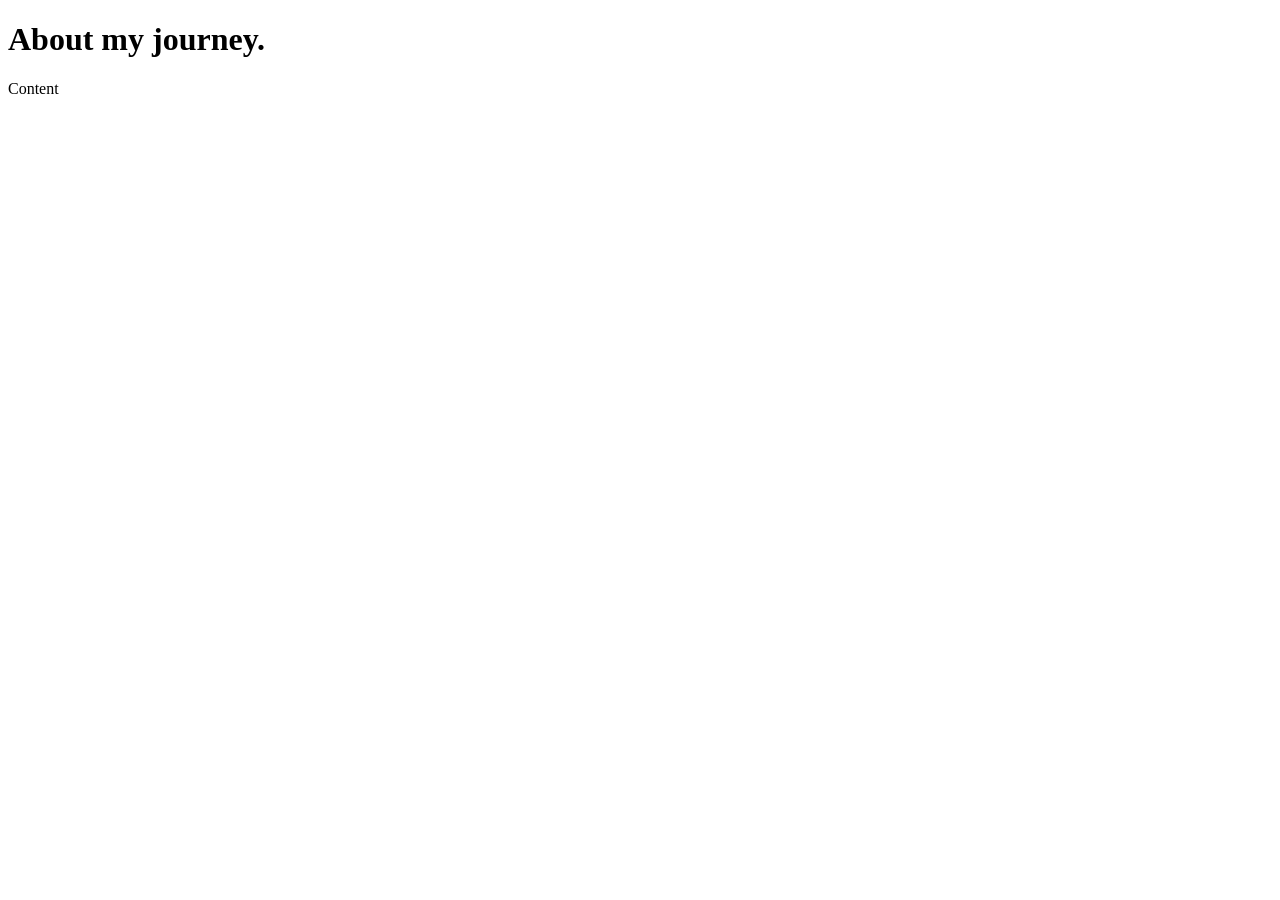
==== about.html @ 0e128932 "Add stylesheet with base typography" ====
<!DOCTYPE html>
<html lang="en">
<head>
  <meta charset="UTF-8">
  <meta name="viewport" content="width=device-width, initial-scale=1.0">
  <title>About my journey.</title>
  <link rel="stylesheet" href="css/style.css">
</head>
<body>
  <h1>About my journey.</h1>
  <p>Content</p>
</body>
</html>
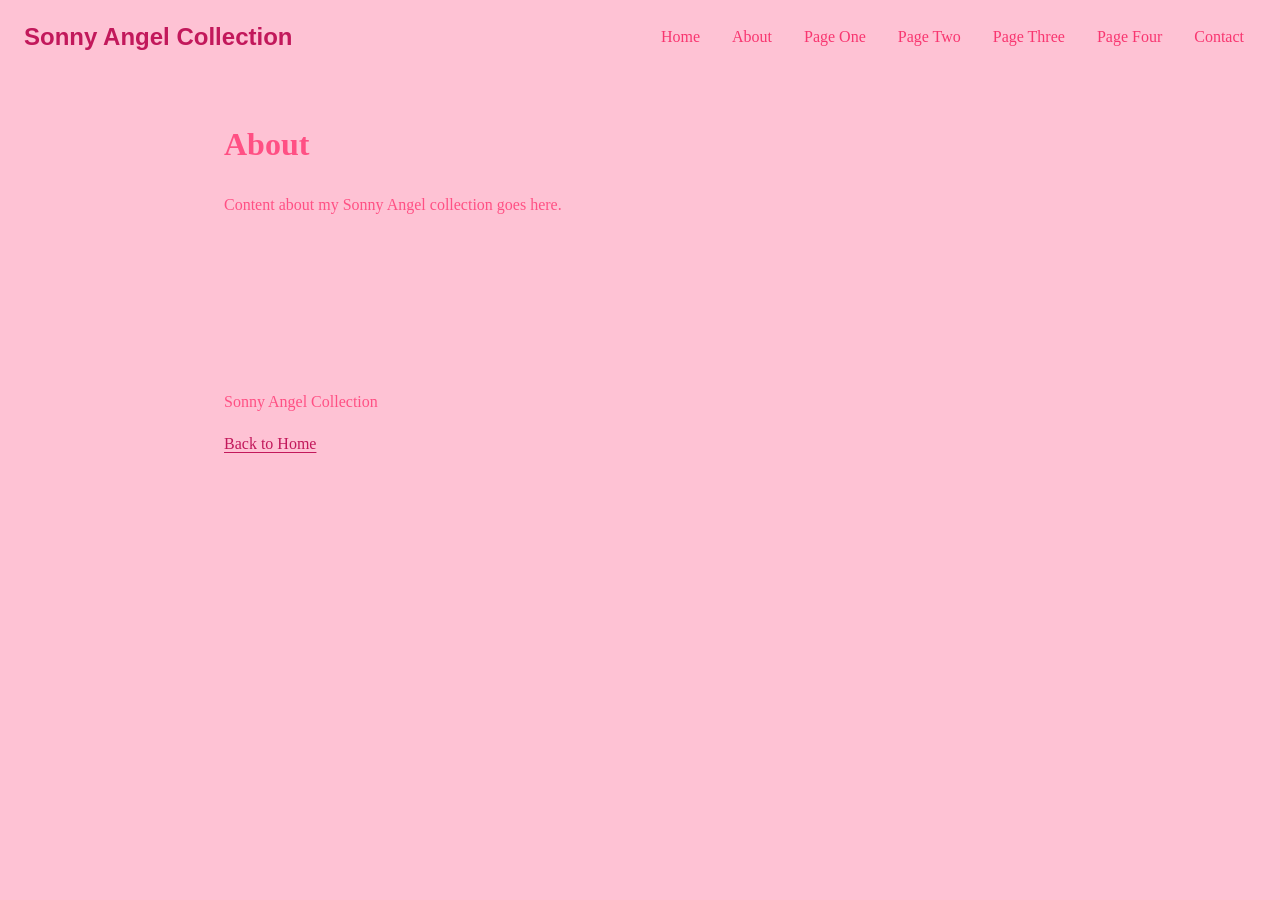
==== commit 7999d558: "lots changed" ====
--- a/about.html
+++ b/about.html
@@ -3,11 +3,22 @@
 <head>
   <meta charset="UTF-8">
   <meta name="viewport" content="width=device-width, initial-scale=1.0">
-  <title>About my journey.</title>
+  <title>about</title>
   <link rel="stylesheet" href="css/style.css">
+  <script src="js/include.js" defer></script>
 </head>
 <body>
-  <h1>About my journey.</h1>
-  <p>Content</p>
+
+  <!-- PAGE TOP: shared header -->
+  <div id="page-top"></div>
+
+  <main class="wrapper">
+    <h1>About</h1>
+    <p>Content about my Sonny Angel collection goes here.</p>
+  </main>
+
+  <!-- PAGE BOTTOM: shared footer -->
+  <div id="page-bottom"></div>
+
 </body>
-</html>+</html>
--- a/css/style.css
+++ b/css/style.css
@@ -0,0 +1,281 @@
+
+
+/* ============================================
+   Design direction
+   Body font:     Georgia, serif
+   Heading font:  Helvetica, sans-serif
+   Text color:    #222222
+   Background:    #fdfdfb
+   Accent:        #1a5f9c
+   Mood: quiet, editorial, plenty of white space
+   ============================================ */
+
+/* --- Base and typography --- */
+/* DEBUG: see the boxes. Change 1px to 0 to hide them. */
+* {
+  outline: 0;
+}
+
+*, *::before, *::after {
+  box-sizing: border-box;
+}
+body {
+  font-family: Georgia, "Times New Roman", serif;
+  font-size: 100%;
+  line-height: 1.6;
+  color: #ff5084;
+  background-color: #fec2d4;
+  margin: 0;
+}
+
+body { font-size: 100%; }     /* respects the reader's own setting */
+h1   { font-size: 2rem; }
+h2   { font-size: 1.5rem; }
+h3   { font-size: 1.25rem; }
+h4   { font-size: 1rem; }
+
+a { color: #f83670; }
+a:hover { color: #f5f8fb; }
+
+/* --- Wrapper --- */
+.wrapper {
+  width: 100%;
+  max-width: 880px;
+  margin: 0 auto;
+  padding: 24px;
+}
+/* content-box: 800 + 40 + 40 = 880px wide */
+
+
+/* --- Header and nav --- */
+
+.site-header {
+  display: flex;
+  justify-content: space-between;
+  align-items: center;
+  gap: 2em;
+  flex-wrap: wrap;
+  background-color: #fec2d4;
+  padding: 16px 24px;
+}
+
+/* --- Logo --- */
+
+.site-header .logo {
+  font-family: Helvetica, Arial, sans-serif;
+  font-size: 1.5rem;
+  font-weight: bold;
+  color: #c2185b;
+  text-decoration: none;
+}
+
+.site-header .logo:hover {
+  color: #f83670;
+}
+
+/* --- Navigation --- */
+
+.nav-list {
+  display: flex;
+  flex-wrap: wrap;
+  gap: 8px;
+  list-style: none;
+  margin: 0;
+  padding: 0;
+}
+
+.nav-link {
+  display: inline-block;
+  padding: 8px 12px;
+  border-radius: 6px;
+  text-decoration: none;
+  color: #f83670;
+}
+
+.nav-link:hover {
+  background-color: #fce4ec;
+}
+
+/* --- Hero --- */
+
+.hero {
+  position: relative;
+}
+.hero-title {color:#fffbfc;
+ font-size: 2rem; }
+ .hero-title {
+  position: absolute;
+  top: 60%;
+  left: 5%;
+}
+.hero h1 {
+    text-shadow: 2px 2px 5px black;
+}
+.hero img {
+    opacity: 0.7;
+}
+
+.hero-text {color:#fffbfc;
+  position: absolute;
+  top: 80%;
+  left: 5%;
+}
+.hero-text {
+  position: absolute;
+  bottom: 0%;
+  left: 5%;
+}
+.hero-image{width: 100%; height: auto;
+ font-size: 2rem; }
+ 
+
+ .hero-image {
+  width: 100%;
+  height: 400px;
+  object-fit: cover;
+  display: block;
+}
+
+.hero-title,
+.hero-text {
+  background-color: rgba(241, 91, 169, 0.5);
+  padding: 8px 16px;
+}
+
+/* --- Text blocks --- */
+.section-title {
+  margin: 32px 0 8px;   /* top, left and right, bottom */
+}
+img {
+  max-width: 100%;
+}
+.image-inline {
+  float: left;
+  width: 40%;
+  max-width: 100%;
+  margin: 0 1em 0.5em 0;
+  border-radius: 6px;
+}
+.text-block {
+  margin-bottom: 40px;
+}
+
+p {display: flow-root;}
+/* --- Lists --- */
+
+
+/* --- Links --- */
+
+
+
+/* --- Footer --- */
+.rounded-image {
+    border-radius: 20px;
+}
+/* --- Footer --- */
+.site-footer {
+  margin-top: 60px;
+  padding: 32px 0;
+  background-color: #fec2d4;
+}
+
+.site-footer a {
+  color: #c2185b;
+  text-decoration: underline;
+  text-underline-offset: 3px;
+}
+
+.site-footer a:hover {
+  color: #fce4ec;
+}
+
+/* --- Small screen navigation --- */
+@media (max-width: 500px) {
+  .nav-link {
+    padding: 6px 8px;
+    font-size: 0.9rem;
+  }
+}
+
+/* FLEX CONTAINER: image + text side by side */
+.flex-row {
+  display: flex;
+  gap: 2em;
+  margin-bottom: 35px;
+  align-items: flex-start;
+}
+.flex-media {
+  width: 40%;
+  height: auto;
+  border-radius: 6px;
+}
+.flex-text {
+  flex: 1;
+  min-width: 0;
+}
+
+
+/* GRID CONTAINER: image + text cards */
+.card-grid {
+  display: grid;
+  grid-template-columns: repeat(2, minmax(0, 1fr));
+  gap: 24px;
+  width: 100%;
+  max-width: 100%;
+  min-width: 0;
+}
+
+.card {
+  min-width: 0;
+  width: 100%;
+  padding: 16px;
+  background-color: #ffffff;
+  border: 1px solid #dddddd;
+  border-radius: 6px;
+  overflow-wrap: anywhere;
+}
+
+.card-image {
+  display: block;
+  width: 100%;
+  max-width: 100%;
+  height: 200px;
+  object-fit: cover;
+  border-radius: 6px;
+}
+
+.card-title {
+  margin: 12px 0 4px;
+}
+
+.card-text {
+  margin: 0;
+}
+
+@media (max-width: 500px) {
+  .card-grid {
+    grid-template-columns: 1fr;
+  }
+}
+.card-image {
+  display: block;
+  width: 100%;
+  max-width: 100%;
+  height: 200px;
+  object-fit: cover;
+  border-radius: 6px;
+}
+.card {
+  padding: 1em;
+  background-color: #ffffff;
+  border: 1px solid #dddddd;
+  border-radius: 6px;
+}
+
+.card-title {
+  margin: 0.75em 0 0.25em;
+}
+
+.card-text {
+  margin: 0;
+}
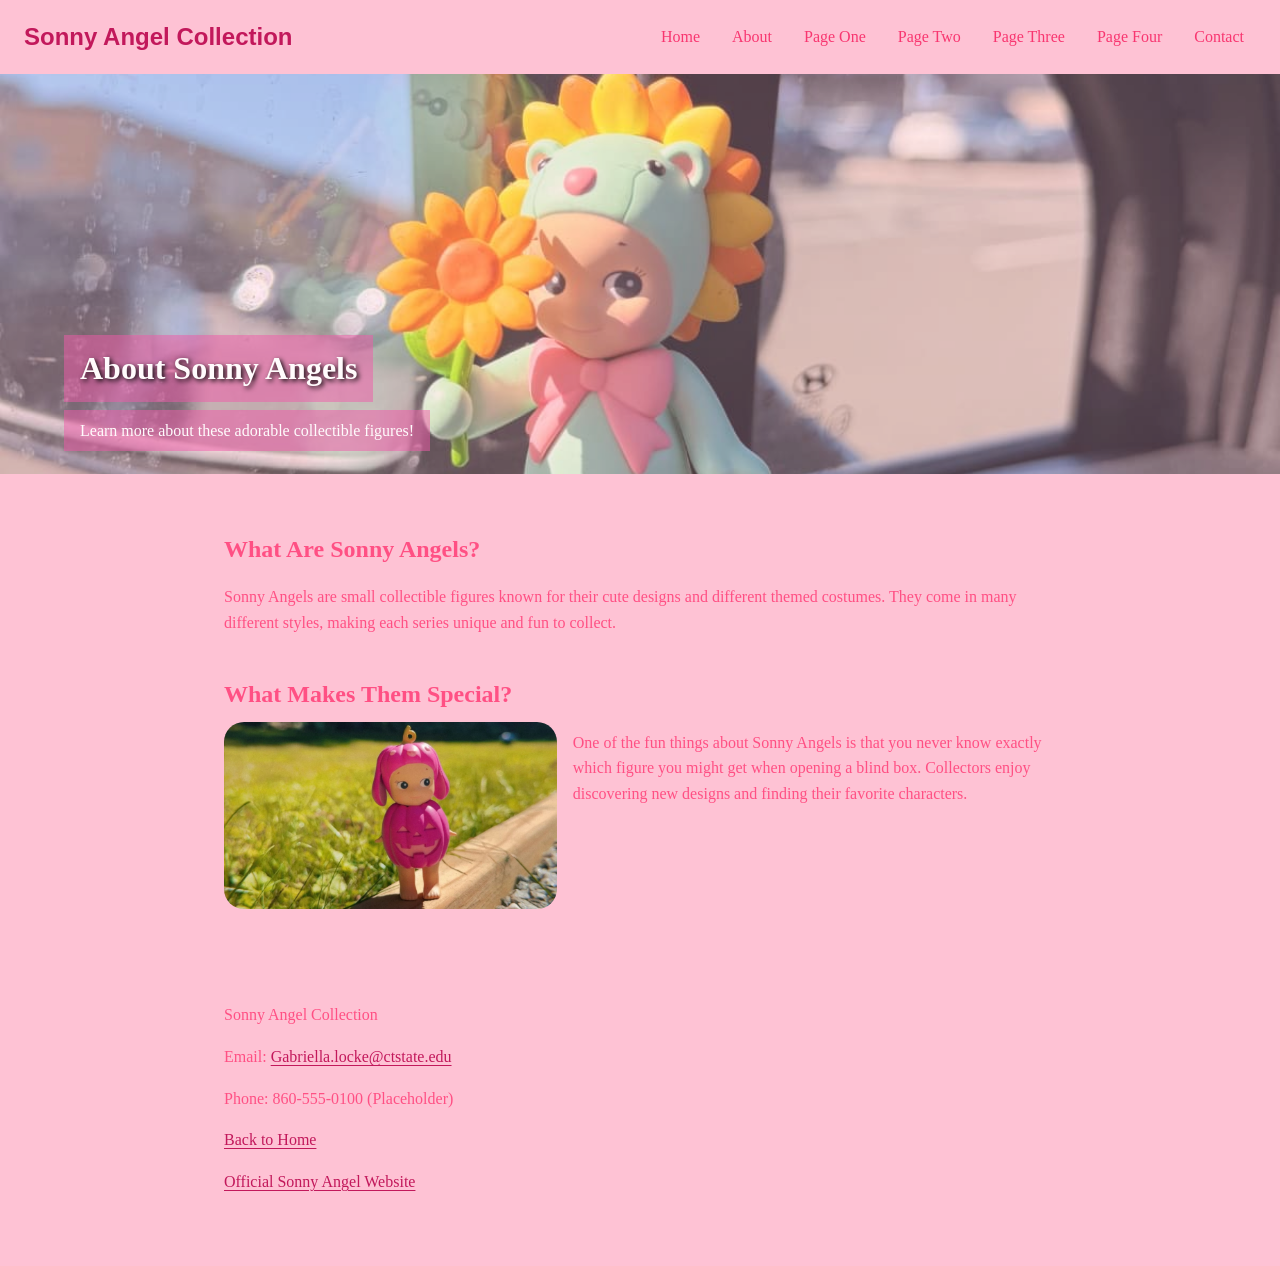
==== commit 457fa2f4: "lots my guy" ====
--- a/about.html
+++ b/about.html
@@ -3,7 +3,7 @@
 <head>
   <meta charset="UTF-8">
   <meta name="viewport" content="width=device-width, initial-scale=1.0">
-  <title>about</title>
+  <title>About | Sonny Angel Collection</title>
   <link rel="stylesheet" href="css/style.css">
   <script src="js/include.js" defer></script>
 </head>
@@ -12,10 +12,43 @@
   <!-- PAGE TOP: shared header -->
   <div id="page-top"></div>
 
-  <main class="wrapper">
-    <h1>About</h1>
-    <p>Content about my Sonny Angel collection goes here.</p>
-  </main>
+  <main class="page-main">
+
+  <div class="hero">
+    <img class="hero-image" src="images/flower-sonny.jpg" alt="Flower-themed Sonny Angel figure">
+    <h1 class="hero-title">About Sonny Angels</h1>
+    <p class="hero-text">Learn more about these adorable collectible figures!</p>
+  </div>
+
+  <div class="wrapper">
+
+    <section class="text-block">
+      <h2 class="section-title">What Are Sonny Angels?</h2>
+
+      <p>
+        Sonny Angels are small collectible figures known for their cute
+        designs and different themed costumes. They come in many different
+        styles, making each series unique and fun to collect.
+      </p>
+    </section>
+
+    <section class="text-block">
+      <h2 class="section-title">What Makes Them Special?</h2>
+
+      <img class="image-inline rounded-image"
+           src="images/sunny-lop.jpg"
+           alt="Sonny Angel wearing a rabbit costume">
+
+      <p>
+        One of the fun things about Sonny Angels is that you never know
+        exactly which figure you might get when opening a blind box.
+        Collectors enjoy discovering new designs and finding their
+        favorite characters.
+      </p>
+    </section>
+
+  </div>
+</main>
 
   <!-- PAGE BOTTOM: shared footer -->
   <div id="page-bottom"></div>
--- a/css/style.css
+++ b/css/style.css
@@ -4,10 +4,10 @@
    Design direction
    Body font:     Georgia, serif
    Heading font:  Helvetica, sans-serif
-   Text color:    #222222
-   Background:    #fdfdfb
-   Accent:        #1a5f9c
-   Mood: quiet, editorial, plenty of white space
+   Text color:    #ff5084
+   Background:    #fec2d4
+   Accent:        #f83670
+   Mood: bright, colorful, playful, and fun
    ============================================ */
 
 /* --- Base and typography --- */
@@ -28,7 +28,6 @@
   margin: 0;
 }
 
-body { font-size: 100%; }     /* respects the reader's own setting */
 h1   { font-size: 2rem; }
 h2   { font-size: 1.5rem; }
 h3   { font-size: 1.25rem; }
@@ -39,9 +38,9 @@
 
 /* --- Wrapper --- */
 .wrapper {
-  width: 100%;
+  width: 80%;
+  margin: 0 auto;
   max-width: 880px;
-  margin: 0 auto;
   padding: 24px;
 }
 /* content-box: 800 + 40 + 40 = 880px wide */
@@ -101,39 +100,32 @@
 .hero {
   position: relative;
 }
-.hero-title {color:#fffbfc;
- font-size: 2rem; }
- .hero-title {
+
+.hero-image {
+  width: 100%;
+  height: 400px;
+  object-fit: cover;
+  display: block;
+  opacity: 0.7;
+}
+
+.hero-title {
   position: absolute;
   top: 60%;
   left: 5%;
-}
-.hero h1 {
-    text-shadow: 2px 2px 5px black;
-}
-.hero img {
-    opacity: 0.7;
-}
-
-.hero-text {color:#fffbfc;
+  color: #fffbfc;
+  font-size: 2rem;
+}
+
+.hero-text {
   position: absolute;
   top: 80%;
   left: 5%;
-}
-.hero-text {
-  position: absolute;
-  bottom: 0%;
-  left: 5%;
-}
-.hero-image{width: 100%; height: auto;
- font-size: 2rem; }
- 
-
- .hero-image {
-  width: 100%;
-  height: 400px;
-  object-fit: cover;
-  display: block;
+  color: #fffbfc;
+}
+
+.hero h1 {
+  text-shadow: 2px 2px 5px black;
 }
 
 .hero-title,
@@ -156,11 +148,73 @@
   margin: 0 1em 0.5em 0;
   border-radius: 6px;
 }
+.rounded-image {
+  border-radius: 20px;
+}
 .text-block {
   margin-bottom: 40px;
 }
 
 p {display: flow-root;}
+/* FLEX CONTAINER: image + text side by side */
+.flex-row {
+  display: flex;
+  gap: 2em;
+  margin-bottom: 35px;
+  align-items: flex-start;
+}
+.flex-media {
+  width: 40%;
+  height: auto;
+  border-radius: 6px;
+}
+.flex-text {
+  flex: 1;
+  min-width: 0;
+}
+/* GRID CONTAINER: image + text cards */
+.card-grid {
+  display: grid;
+  grid-template-columns: repeat(2, minmax(0, 1fr));
+  gap: 24px;
+  width: 100%;
+  max-width: 100%;
+  min-width: 0;
+}
+
+.card {
+  min-width: 0;
+  width: 100%;
+  padding: 16px;
+  background-color: #ffffff;
+  border: 1px solid #dddddd;
+  border-radius: 6px;
+  overflow-wrap: anywhere;
+}
+
+.card-image {
+  display: block;
+  width: 100%;
+  max-width: 100%;
+  height: 200px;
+  object-fit: cover;
+  border-radius: 6px;
+}
+
+.card-title {
+  margin: 12px 0 4px;
+}
+
+.card-text {
+  margin: 0;
+}
+
+@media (max-width: 500px) {
+  .card-grid {
+    grid-template-columns: 1fr;
+  }
+}
+
 /* --- Lists --- */
 
 
@@ -168,10 +222,6 @@
 
 
 
-/* --- Footer --- */
-.rounded-image {
-    border-radius: 20px;
-}
 /* --- Footer --- */
 .site-footer {
   margin-top: 60px;
@@ -197,85 +247,5 @@
   }
 }
 
-/* FLEX CONTAINER: image + text side by side */
-.flex-row {
-  display: flex;
-  gap: 2em;
-  margin-bottom: 35px;
-  align-items: flex-start;
-}
-.flex-media {
-  width: 40%;
-  height: auto;
-  border-radius: 6px;
-}
-.flex-text {
-  flex: 1;
-  min-width: 0;
-}
-
-
-/* GRID CONTAINER: image + text cards */
-.card-grid {
-  display: grid;
-  grid-template-columns: repeat(2, minmax(0, 1fr));
-  gap: 24px;
-  width: 100%;
-  max-width: 100%;
-  min-width: 0;
-}
-
-.card {
-  min-width: 0;
-  width: 100%;
-  padding: 16px;
-  background-color: #ffffff;
-  border: 1px solid #dddddd;
-  border-radius: 6px;
-  overflow-wrap: anywhere;
-}
-
-.card-image {
-  display: block;
-  width: 100%;
-  max-width: 100%;
-  height: 200px;
-  object-fit: cover;
-  border-radius: 6px;
-}
-
-.card-title {
-  margin: 12px 0 4px;
-}
-
-.card-text {
-  margin: 0;
-}
-
-@media (max-width: 500px) {
-  .card-grid {
-    grid-template-columns: 1fr;
-  }
-}
-.card-image {
-  display: block;
-  width: 100%;
-  max-width: 100%;
-  height: 200px;
-  object-fit: cover;
-  border-radius: 6px;
-}
-.card {
-  padding: 1em;
-  background-color: #ffffff;
-  border: 1px solid #dddddd;
-  border-radius: 6px;
-}
-
-.card-title {
-  margin: 0.75em 0 0.25em;
-}
-
-.card-text {
-  margin: 0;
-}+
+
